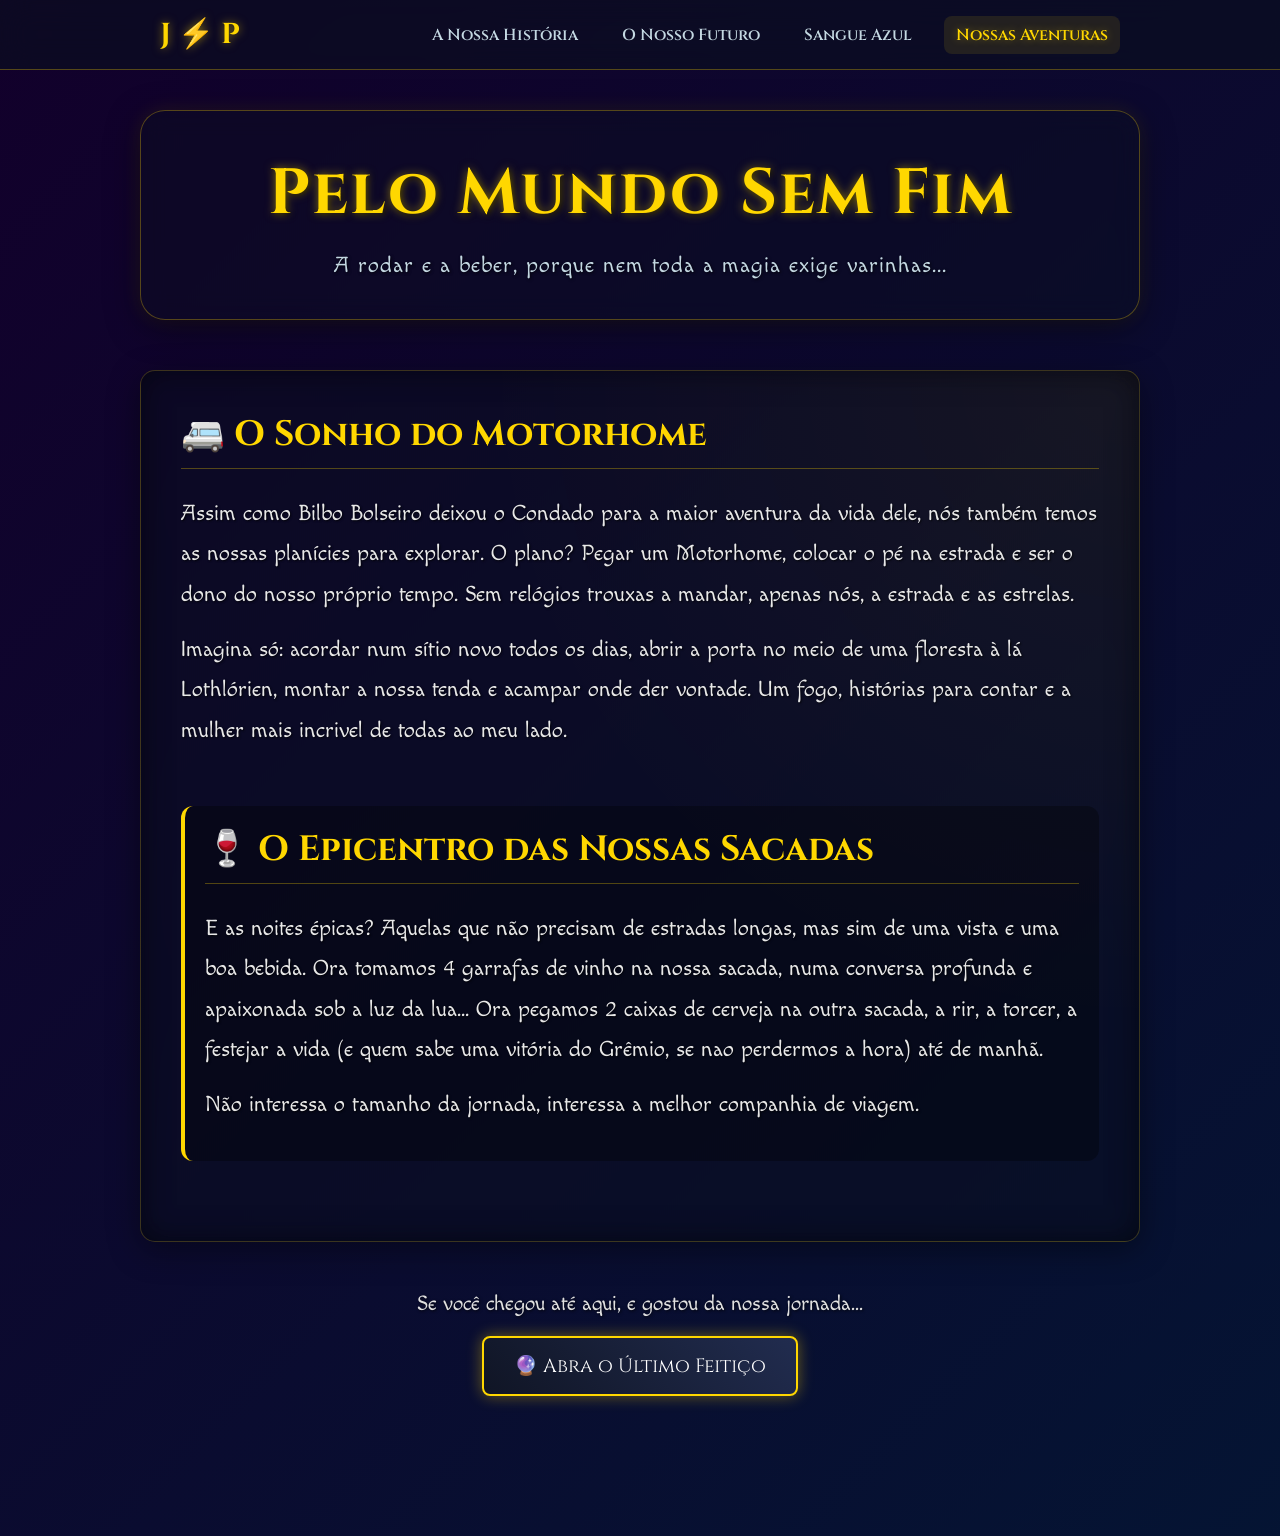
==== aventuras.html @ dc7553d9 "Add files via upload" ====
<!DOCTYPE html>
<html lang="pt-BR">

<head>
    <meta charset="UTF-8">
    <meta name="viewport" content="width=device-width, initial-scale=1.0">
    <title>Jungles & Patricia - Nossas Aventuras</title>
    <link rel="stylesheet" href="style.css">
    <link rel="icon"
        href="data:image/svg+xml,<svg xmlns=%22http://www.w3.org/2000/svg%22 viewBox=%220 0 100 100%22><text y=%22.9em%22 font-size=%2290%22>🚐</text></svg>">
</head>

<body>
    <div class="magic-bg"></div>

    <!-- Menu de Navegação -->
    <nav class="navbar">
        <div class="nav-container">
            <a href="index.html" class="nav-logo">J ⚡ P</a>
            <ul class="nav-links">
                <li><a href="index.html">A Nossa História</a></li>
                <li><a href="futuro.html">O Nosso Futuro</a></li>
                <li><a href="gremio.html">Sangue Azul</a></li>
                <li><a href="aventuras.html" class="active">Nossas Aventuras</a></li>
            </ul>
        </div>
    </nav>

    <div class="container">
        <header>
            <h1>Pelo Mundo Sem Fim</h1>
            <p class="subtitle">A rodar e a beber, porque nem toda a magia exige varinhas...</p>
        </header>

        <div class="content-display page-content">
            <div class="adventure-block">
                <h2 class="page-title">🚐 O Sonho do Motorhome</h2>
                <p>Assim como Bilbo Bolseiro deixou o Condado para a maior aventura da vida dele,
                    nós também temos as nossas planícies para explorar. O plano? Pegar um Motorhome,
                    colocar o pé na estrada e ser o dono do nosso próprio tempo. Sem relógios trouxas a
                    mandar, apenas nós, a estrada e as estrelas.
                </p>
                <p>Imagina só: acordar num sítio novo todos os dias, abrir a porta no meio de uma floresta
                    à lá Lothlórien, montar a nossa tenda e acampar onde der vontade. Um fogo, histórias
                    para contar e a mulher mais incrivel de todas ao meu lado.
                </p>
            </div>

            <div class="adventure-block dark-bg">
                <h2 class="page-title">🍷 O Epicentro das Nossas Sacadas</h2>
                <p>E as noites épicas? Aquelas que não precisam de estradas longas, mas sim de uma vista e
                    uma boa bebida. Ora tomamos 4 garrafas de vinho na nossa sacada, numa conversa profunda
                    e apaixonada sob a luz da lua... Ora pegamos 2 caixas de cerveja na outra sacada, a rir,
                    a torcer, a festejar a vida (e quem sabe uma vitória do Grêmio, se nao perdermos a hora) até de
                    manhã.
                </p>
                <p>Não interessa o tamanho da jornada, interessa a melhor companhia de viagem.
                </p>
            </div>
        </div>
        <!-- Botão Secreto Final -->
        <div class="secret-link-container">
            <p>Se você chegou até aqui, e gostou da nossa jornada...</p>
            <a href="surpresa.html" class="secret-btn">🔮 Abra o Último Feitiço</a>
        </div>
    </div>

    <script src="script.js"></script>
</body>

</html>
---- style.css ----
@import url('https://fonts.googleapis.com/css2?family=Cinzel:wght@600;700&family=Macondo&family=Poppins:wght@300;400;600&display=swap');

* {
    margin: 0;
    padding: 0;
    box-sizing: border-box;
    font-family: 'Poppins', sans-serif;
}

/* Efeito de Brilho do Cursor (Sparkle Trail) */
.sparkle-trail {
    position: fixed;
    pointer-events: none;
    z-index: 9999;
    border-radius: 50%;
    background-color: #fff;
    box-shadow: 0 0 8px 3px rgba(255, 215, 0, 0.8), 0 0 12px 6px rgba(255, 255, 255, 0.5);
    animation: sparkleFade 0.7s ease-out forwards;
}

@keyframes sparkleFade {
    0% {
        transform: scale(1) translate(0, 0) rotate(0deg);
        opacity: 1;
    }

    100% {
        transform: scale(0) translate(calc(var(--tx, 10px)), calc(var(--ty, 20px))) rotate(180deg);
        opacity: 0;
    }
}

body {
    /* Fundo místico, céu estrelado inspirado em HP e LOTR */
    background: linear-gradient(-45deg, #090a0f, #1b2735, #001b36, #12002b);
    background-size: 400% 400%;
    animation: gradientBG 20s ease infinite;
    color: #e0e0e0;
    min-height: 100vh;
    display: flex;
    flex-direction: column;
    align-items: center;
    overflow-x: hidden;
    position: relative;
}

body.gremio-theme {
    background: linear-gradient(-45deg, #0d1b2a, #002244, #000000, #4169e1);
    background-size: 400% 400%;
    animation: gradientBG 15s ease infinite;
}

@keyframes gradientBG {
    0% {
        background-position: 0% 50%;
    }

    50% {
        background-position: 100% 50%;
    }

    100% {
        background-position: 0% 50%;
    }
}

.magic-bg {
    position: fixed;
    top: 0;
    left: 0;
    right: 0;
    bottom: 0;
    pointer-events: none;
    z-index: 0;
}

/* NAVEGAÇÃO */
.navbar {
    width: 100%;
    background: rgba(10, 15, 30, 0.6);
    backdrop-filter: blur(15px);
    border-bottom: 1px solid rgba(255, 215, 0, 0.3);
    position: sticky;
    top: 0;
    z-index: 100;
}

.nav-container {
    max-width: 1000px;
    margin: 0 auto;
    padding: 15px 20px;
    display: flex;
    justify-content: space-between;
    align-items: center;
}

.nav-logo {
    font-family: 'Cinzel', serif;
    font-size: 1.8rem;
    color: #ffd700;
    text-decoration: none;
    text-shadow: 0 0 10px rgba(255, 215, 0, 0.5);
    font-weight: bold;
}

.nav-links {
    list-style: none;
    display: flex;
    gap: 20px;
}

.nav-links li a {
    color: #c4d8e2;
    text-decoration: none;
    font-size: 1rem;
    font-family: 'Cinzel', serif;
    font-weight: 600;
    transition: all 0.3s;
    padding: 8px 12px;
    border-radius: 8px;
}

.nav-links li a:hover,
.nav-links li a.active {
    color: #ffd700;
    background: rgba(255, 215, 0, 0.1);
    text-shadow: 0 0 8px rgba(255, 215, 0, 0.4);
}

.container {
    max-width: 1000px;
    width: 90%;
    margin: 40px auto;
    z-index: 1;
    position: relative;
    padding-bottom: 50px;
}

/* Glassmorphism Header */
header {
    text-align: center;
    margin-bottom: 50px;
    padding: 40px;
    background: rgba(10, 15, 30, 0.4);
    backdrop-filter: blur(12px);
    border-radius: 25px;
    border: 1px solid rgba(255, 215, 0, 0.3);
    box-shadow: 0 8px 32px rgba(0, 0, 0, 0.5), 0 0 20px rgba(255, 215, 0, 0.1);
    transition: transform 0.3s ease;
}

header:hover {
    transform: translateY(-5px);
    box-shadow: 0 12px 40px rgba(0, 0, 0, 0.6), 0 0 30px rgba(255, 215, 0, 0.2);
}

h1 {
    font-family: 'Cinzel', serif;
    font-size: 4rem;
    color: #ffd700;
    text-shadow: 0 0 10px rgba(255, 215, 0, 0.5), 2px 2px 4px rgba(0, 0, 0, 0.8);
    margin-bottom: 15px;
    letter-spacing: 2px;
}

h1.gremio-title {
    color: #5bc0de;
    text-shadow: 0 0 10px rgba(0, 150, 255, 0.5), 2px 2px 4px rgba(0, 0, 0, 0.8);
}

.subtitle {
    font-family: 'Macondo', cursive;
    font-size: 1.4rem;
    color: #c4d8e2;
    font-weight: 400;
    letter-spacing: 1px;
    text-shadow: 1px 1px 3px rgba(0, 0, 0, 0.8);
}

.subtitle.gremio-sub {
    color: #ffffff;
}

/* Contador de Tempo */
.counter-box {
    display: flex;
    justify-content: center;
    gap: 20px;
    margin-top: 30px;
    margin-bottom: 15px;
    flex-wrap: wrap;
}

.time-box {
    background: rgba(20, 30, 50, 0.6);
    padding: 20px 25px;
    border-radius: 12px;
    box-shadow: inset 0 0 10px rgba(0, 0, 0, 0.5), 0 4px 15px rgba(0, 0, 0, 0.4);
    text-align: center;
    min-width: 110px;
    backdrop-filter: blur(8px);
    border: 1px solid rgba(255, 215, 0, 0.4);
    transition: all 0.3s ease;
}

.time-box:hover {
    transform: scale(1.05);
    background: rgba(30, 45, 75, 0.7);
    border-color: #ffd700;
    box-shadow: 0 0 15px rgba(255, 215, 0, 0.4);
}

.time-box span {
    display: block;
    font-family: 'Cinzel', serif;
    font-size: 2.8rem;
    font-weight: 700;
    color: #ffd700;
    line-height: 1.1;
    text-shadow: 0 0 8px rgba(255, 215, 0, 0.4);
}

.time-box p {
    font-size: 0.9rem;
    text-transform: uppercase;
    color: #a0b0c0;
    font-weight: 600;
    margin-top: 5px;
    letter-spacing: 2px;
}

.desde-text {
    font-size: 0.95rem;
    color: #8c9fab;
    font-style: italic;
    opacity: 0.8;
}

/* Imagens Fantasy Adicionais */
.fantasy-images {
    display: flex;
    justify-content: center;
    gap: 30px;
    margin-bottom: 40px;
    flex-wrap: wrap;
    /* Para suportar até 5 imagens ou mais lindamente */
    max-width: 900px;
    margin-left: auto;
    margin-right: auto;
}

.fantasy-img {
    width: 140px;
    height: 140px;
    object-fit: cover;
    border-radius: 50%;
    border: 3px solid #ffd700;
    box-shadow: 0 0 20px rgba(255, 215, 0, 0.4), inset 0 0 10px rgba(0, 0, 0, 0.5);
    animation: floatImg 6s ease-in-out infinite;
    transition: transform 0.3s ease, box-shadow 0.3s ease;
}

.fantasy-img:hover {
    transform: scale(1.1) translateY(-10px);
    box-shadow: 0 0 30px rgba(255, 215, 0, 0.8);
}

.fantasy-img:nth-child(1) {
    animation-delay: 0s;
}

.fantasy-img:nth-child(2) {
    animation-delay: 1.5s;
}

.fantasy-img:nth-child(3) {
    animation-delay: 3s;
}

.fantasy-img:nth-child(4) {
    animation-delay: 4.5s;
}

.fantasy-img:nth-child(5) {
    animation-delay: 2s;
}

.fantasy-img:nth-child(2) {
    animation-delay: 3s;
}

@keyframes floatImg {

    0%,
    100% {
        transform: translateY(0);
    }

    50% {
        transform: translateY(-15px);
    }
}

/* Secao de Historias */
.story-section {
    display: grid;
    grid-template-columns: 1fr 2fr;
    gap: 30px;
    margin-bottom: 50px;
}

.buttons-container {
    display: flex;
    flex-direction: column;
    gap: 15px;
}

.story-btn {
    padding: 20px;
    border: none;
    border-radius: 12px;
    background: rgba(15, 25, 45, 0.5);
    backdrop-filter: blur(10px);
    font-family: 'Cinzel', serif;
    font-size: 1.1rem;
    font-weight: 600;
    color: #d0d0d0;
    cursor: pointer;
    transition: all 0.4s cubic-bezier(0.175, 0.885, 0.32, 1.275);
    border: 1px solid rgba(255, 255, 255, 0.1);
    text-align: left;
    display: flex;
    align-items: center;
    gap: 15px;
    position: relative;
    overflow: hidden;
}

.story-btn .icon {
    font-size: 1.5rem;
}

.story-btn::before {
    content: '';
    position: absolute;
    top: 0;
    left: -100%;
    width: 100%;
    height: 100%;
    background: linear-gradient(90deg, transparent, rgba(255, 215, 0, 0.2), transparent);
    transition: all 0.5s ease;
}

.story-btn:hover::before {
    left: 100%;
}

.story-btn:hover {
    background: rgba(25, 40, 70, 0.6);
    transform: translateX(5px);
    border-color: rgba(255, 215, 0, 0.3);
    color: #fff;
}

.story-btn.active {
    background: rgba(25, 35, 60, 0.8);
    box-shadow: 0 8px 25px rgba(0, 0, 0, 0.4), 0 0 15px rgba(255, 215, 0, 0.2);
    border-left: 5px solid #ffd700;
    border-right: 1px solid rgba(255, 215, 0, 0.4);
    border-top: 1px solid rgba(255, 215, 0, 0.4);
    border-bottom: 1px solid rgba(255, 215, 0, 0.4);
    color: #ffd700;
    transform: translateX(10px);
}

.content-display {
    background: rgba(10, 15, 30, 0.5);
    backdrop-filter: blur(12px);
    border-radius: 15px;
    padding: 40px;
    border: 1px solid rgba(255, 215, 0, 0.2);
    box-shadow: inset 0 0 30px rgba(0, 0, 0, 0.5), 0 8px 32px rgba(0, 0, 0, 0.4);
    display: flex;
    flex-direction: column;
    justify-content: center;
    position: relative;
    min-height: 300px;
    background-image: radial-gradient(circle at top right, rgba(255, 215, 0, 0.05), transparent 50%);
}

.content-display p {
    font-family: 'Macondo', cursive;
    font-size: 1.4rem;
    line-height: 1.8;
    color: #e8e8e8;
    text-shadow: 1px 1px 2px rgba(0, 0, 0, 0.8);
    margin-bottom: 15px;
}

.content-display.page-content {
    justify-content: flex-start;
}

.page-title {
    font-family: 'Cinzel', serif;
    font-size: 2.2rem;
    color: #ffd700;
    margin-bottom: 25px;
    border-bottom: 1px solid rgba(255, 215, 0, 0.3);
    padding-bottom: 10px;
}

.page-title.gremio-icon {
    color: #5bc0de;
    border-color: #5bc0de;
}

.adventure-block {
    margin-bottom: 40px;
}

.dark-bg {
    background: rgba(0, 0, 0, 0.3);
    padding: 20px;
    border-radius: 12px;
    border-left: 4px solid #ffd700;
}

.gremio-quote {
    background: rgba(0, 0, 0, 0.4);
    padding: 20px;
    border-left: 5px solid #5bc0de;
    margin: 30px 0;
    font-style: italic;
    border-radius: 8px;
}

.gremio-quote p {
    color: #87cefa;
    font-size: 1.5rem;
}

.fade-in {
    animation: fadeIn 0.8s ease forwards;
}

@keyframes fadeIn {
    from {
        opacity: 0;
        transform: translateY(10px);
        filter: blur(3px);
    }

    to {
        opacity: 1;
        transform: translateY(0);
        filter: blur(0);
    }
}

/* ============================================================== 
                   PERGAMINHOS INTERATIVOS
   ============================================================== */
.scroll-section {
    text-align: center;
    padding: 50px 40px;
    background: rgba(10, 15, 30, 0.4);
    border-radius: 20px;
    backdrop-filter: blur(12px);
    border: 1px solid rgba(255, 215, 0, 0.3);
    box-shadow: 0 8px 32px rgba(0, 0, 0, 0.5);
    margin-top: 20px;
}

.scroll-section h2 {
    font-family: 'Cinzel', serif;
    font-size: 2.8rem;
    color: #ffd700;
    margin-bottom: 10px;
    text-shadow: 0 0 10px rgba(255, 215, 0, 0.3);
    letter-spacing: 2px;
}

.scroll-instruction {
    font-family: 'Poppins', sans-serif;
    color: #a0b0c0;
    margin-bottom: 40px;
}

.scroll-container {
    display: flex;
    justify-content: center;
    gap: 30px;
    flex-wrap: wrap;
}

.scroll-item {
    width: 250px;
    cursor: pointer;
    perspective: 1000px;
    transition: transform 0.3s ease;
    position: relative;
    display: flex;
    flex-direction: column;
    align-items: center;
}

.scroll-item:hover {
    transform: translateY(-5px);
}

/* Estrutura do Pergaminho */
.scroll-top,
.scroll-bottom {
    width: 60%;
    height: 15px;
    background: linear-gradient(90deg, #8B5A2B, #D2B48C, #8B5A2B);
    border-radius: 10px;
    border: 1px solid #5C3A21;
    z-index: 2;
    box-shadow: 0 2px 5px rgba(0, 0, 0, 0.5);
    transition: all 0.8s ease;
}

.scroll-paper {
    background: #e8dcc4;
    background-image: url('data:image/svg+xml;utf8,<svg xmlns="http://www.w3.org/2000/svg" width="100%" height="100%"><filter id="noise"><feTurbulence type="fractalNoise" baseFrequency="0.05" numOctaves="3" stitchTiles="stitch"/></filter><rect width="100%" height="100%" filter="url(%23noise)" opacity="0.1"/></svg>');
    width: 100%;
    height: 0px;
    /* Escondido inicialmente */
    overflow: hidden;
    position: relative;
    box-shadow: inset 0 0 20px rgba(139, 69, 19, 0.4), 0 5px 15px rgba(0, 0, 0, 0.5);
    transition: height 0.8s cubic-bezier(0.25, 1, 0.5, 1);
    border-left: 2px solid #c2b291;
    border-right: 2px solid #c2b291;
    z-index: 1;
}

.scroll-content {
    padding: 25px;
    opacity: 0;
    transform: translateY(-10px);
    transition: opacity 0.5s ease 0.3s, transform 0.5s ease 0.3s;
}

.scroll-seal {
    position: absolute;
    top: 50%;
    left: 50%;
    transform: translate(-50%, -50%);
    width: 60px;
    height: 60px;
    background: #8B0000;
    border-radius: 50%;
    border: 2px solid #5C0000;
    box-shadow: inset 0 0 10px rgba(0, 0, 0, 0.5), 0 2px 5px rgba(0, 0, 0, 0.5);
    font-family: 'Cinzel', serif;
    font-size: 0.8rem;
    color: #ffd700;
    display: flex;
    justify-content: center;
    align-items: center;
    font-weight: bold;
    text-shadow: 0 0 3px #000;
    z-index: 3;
    transition: opacity 0.3s ease;
}

/* Estado Aberto (Adicionado via JS) */
.scroll-item.open .scroll-top {
    width: 105%;
}

.scroll-item.open .scroll-bottom {
    width: 105%;
}

.scroll-item.open .scroll-paper {
    height: 280px;
}

/* Altura max do pergaminho */
.scroll-item.open .scroll-content {
    opacity: 1;
    transform: translateY(0);
}

.scroll-item.open .scroll-seal {
    opacity: 0;
    pointer-events: none;
}

/* Textos dentro do pergaminho */
.scroll-paper .quote {
    font-family: 'Macondo', cursive;
    font-size: 1.2rem;
    color: #4a3b2c;
    text-shadow: none;
    line-height: 1.5;
    position: relative;
    padding: 0 10px;
}

.scroll-paper .quote::before {
    content: '❝';
    font-size: 2rem;
    color: rgba(139, 90, 43, 0.3);
    position: absolute;
    top: -10px;
    left: -10px;
}

.scroll-paper .author {
    font-family: 'Poppins', sans-serif;
    font-size: 0.85rem;
    color: #705842;
    text-align: right;
    margin-top: 15px;
    font-style: italic;
    font-weight: 600;
}

/* ============================================================== 
                   BOTÃO SURPRESA FINAL
   ============================================================== */
.secret-link-container {
    padding: 50px 0;
    text-align: center;
}

.secret-link-container p {
    font-family: 'Macondo', cursive;
    font-size: 1.3rem;
    color: #e0e0e0;
    margin-bottom: 20px;
    text-shadow: 1px 1px 3px rgba(0, 0, 0, 0.8);
}

.secret-btn {
    display: inline-block;
    padding: 15px 30px;
    font-family: 'Cinzel', serif;
    font-size: 1.2rem;
    color: #fff;
    background: linear-gradient(45deg, #101525, #212c4f);
    border: 2px solid #ffd700;
    border-radius: 8px;
    text-decoration: none;
    box-shadow: 0 0 15px rgba(255, 215, 0, 0.4);
    transition: all 0.3s;
}

.secret-btn:hover {
    transform: scale(1.05);
    box-shadow: 0 0 25px rgba(255, 215, 0, 0.7);
    background: linear-gradient(45deg, #212c4f, #334479);
}



/* Floating Magic Icons */
.floating-magic {
    position: absolute;
    color: rgba(255, 215, 0, 0.6);
    filter: drop-shadow(0 0 5px rgba(255, 215, 0, 0.5));
    animation: floatUp linear forwards;
    z-index: 0;
    user-select: none;
    pointer-events: none;
}

@keyframes floatUp {
    0% {
        transform: translateY(100vh) scale(0) rotate(0deg);
        opacity: 0;
    }

    10% {
        opacity: 1;
    }

    90% {
        opacity: 1;
    }

    100% {
        transform: translateY(-100px) scale(1.5) rotate(360deg);
        opacity: 0;
    }
}

/* Responsividade */
@media (max-width: 850px) {
    .story-section {
        grid-template-columns: 1fr;
    }

    .story-btn.active {
        transform: translateX(0) scale(1.02);
    }

    h1 {
        font-size: 3rem;
    }

    .time-box span {
        font-size: 2.2rem;
    }

    .nav-links {
        flex-wrap: wrap;
        justify-content: center;
        gap: 10px;
    }

    .nav-container {
        flex-direction: column;
        gap: 15px;
    }

    .scroll-item.open .scroll-paper {
        height: 260px;
    }
}

@media (max-width: 480px) {
    .counter-box {
        gap: 10px;
    }

    .time-box {
        padding: 15px 10px;
        min-width: 75px;
    }

    .time-box span {
        font-size: 1.8rem;
    }

    h1 {
        font-size: 2.3rem;
    }

    .content-display p {
        font-size: 1.1rem;
    }

    .scroll-section h2 {
        font-size: 2.2rem;
    }
}
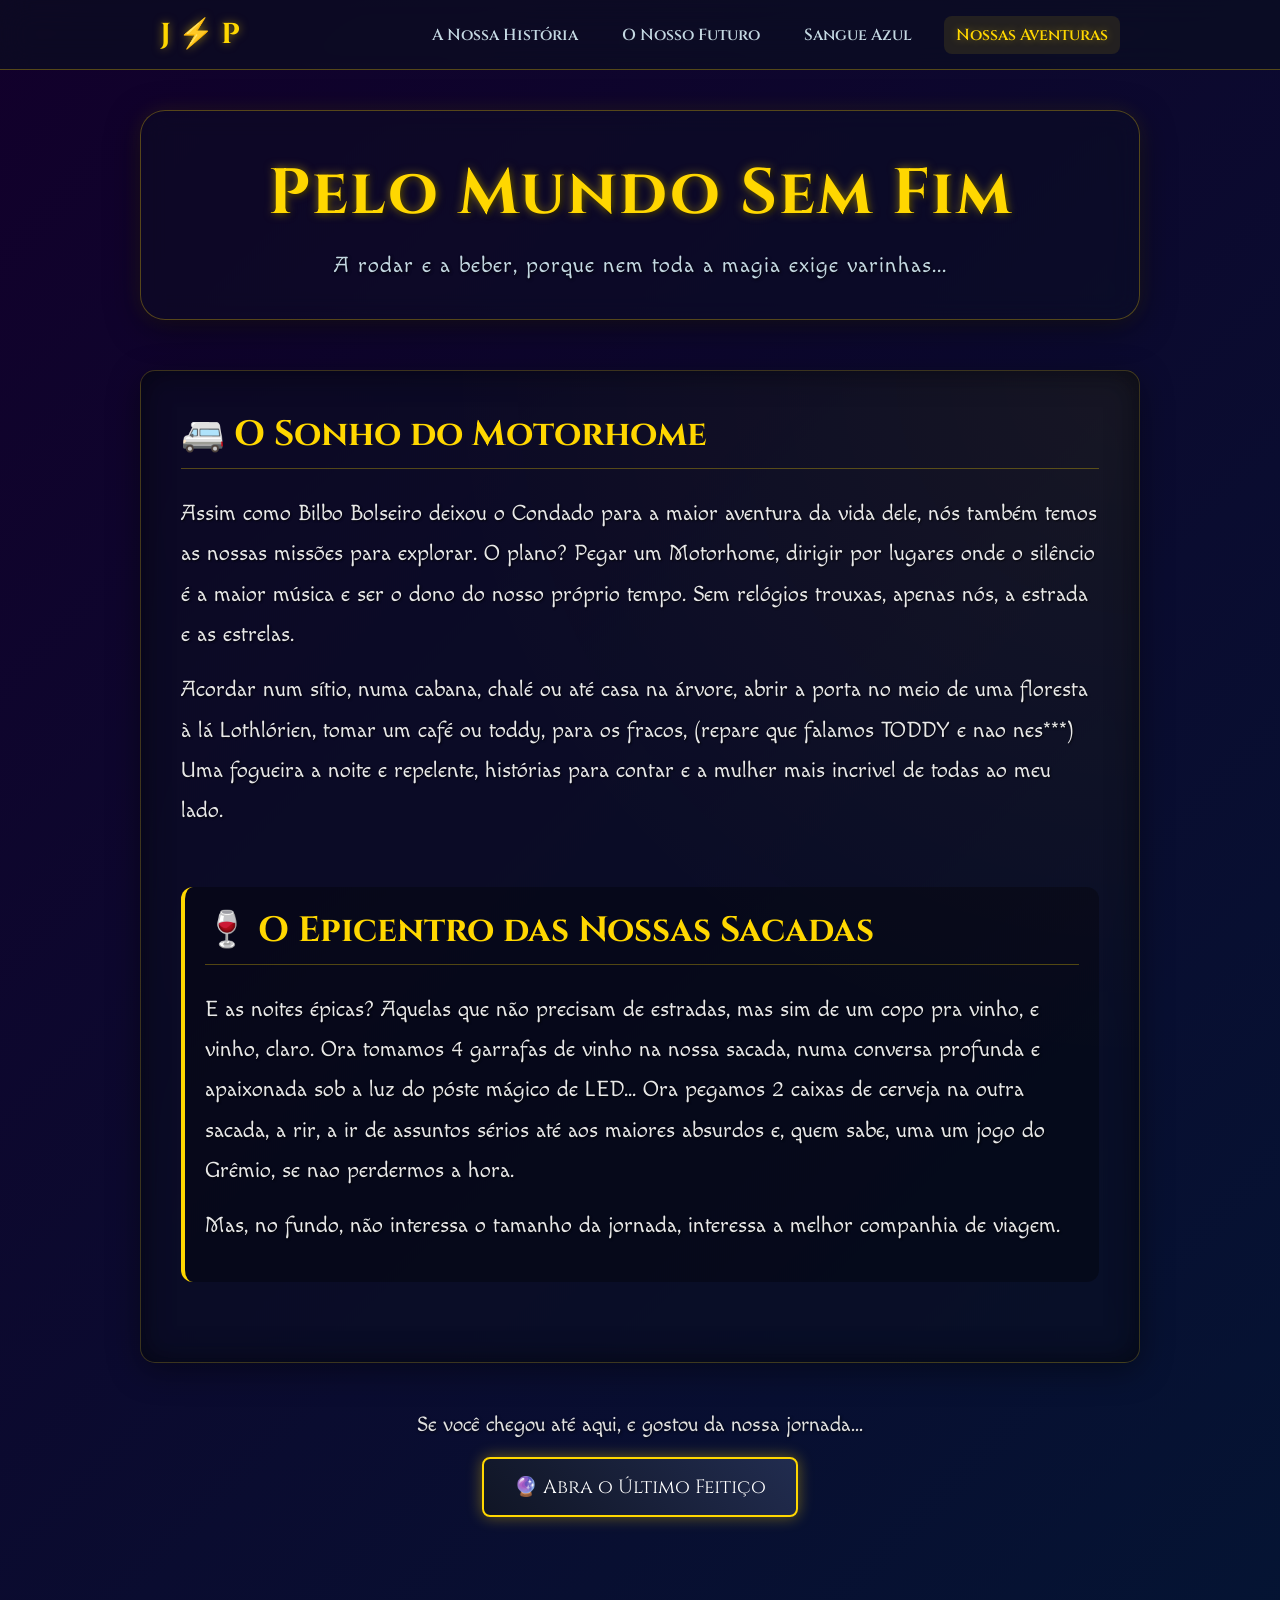
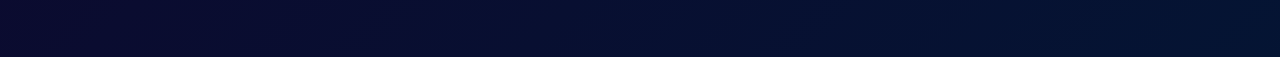
==== commit a3a2b0db: "commit final" ====
--- a/aventuras.html
+++ b/aventuras.html
@@ -4,7 +4,7 @@
 <head>
     <meta charset="UTF-8">
     <meta name="viewport" content="width=device-width, initial-scale=1.0">
-    <title>Jungles & Patricia - Nossas Aventuras</title>
+    <title>Patricia & Jungles - Nossas Aventuras</title>
     <link rel="stylesheet" href="style.css">
     <link rel="icon"
         href="data:image/svg+xml,<svg xmlns=%22http://www.w3.org/2000/svg%22 viewBox=%220 0 100 100%22><text y=%22.9em%22 font-size=%2290%22>🚐</text></svg>">
@@ -36,25 +36,24 @@
             <div class="adventure-block">
                 <h2 class="page-title">🚐 O Sonho do Motorhome</h2>
                 <p>Assim como Bilbo Bolseiro deixou o Condado para a maior aventura da vida dele,
-                    nós também temos as nossas planícies para explorar. O plano? Pegar um Motorhome,
-                    colocar o pé na estrada e ser o dono do nosso próprio tempo. Sem relógios trouxas a
-                    mandar, apenas nós, a estrada e as estrelas.
+                    nós também temos as nossas missões para explorar. O plano? Pegar um Motorhome,
+                    dirigir por lugares onde o silêncio é a maior música e ser o dono do nosso próprio tempo. Sem relógios trouxas, 
+                    apenas nós, a estrada e as estrelas.
                 </p>
-                <p>Imagina só: acordar num sítio novo todos os dias, abrir a porta no meio de uma floresta
-                    à lá Lothlórien, montar a nossa tenda e acampar onde der vontade. Um fogo, histórias
-                    para contar e a mulher mais incrivel de todas ao meu lado.
+                <p>Acordar num sítio, numa cabana, chalé ou até casa na árvore, abrir a porta no meio de uma floresta
+                    à lá Lothlórien, tomar um café ou toddy, para os fracos, (repare que falamos TODDY e nao nes***)
+                    Uma fogueira a noite e repelente, histórias para contar e a mulher mais incrivel de todas ao meu lado.
                 </p>
             </div>
 
             <div class="adventure-block dark-bg">
                 <h2 class="page-title">🍷 O Epicentro das Nossas Sacadas</h2>
-                <p>E as noites épicas? Aquelas que não precisam de estradas longas, mas sim de uma vista e
-                    uma boa bebida. Ora tomamos 4 garrafas de vinho na nossa sacada, numa conversa profunda
-                    e apaixonada sob a luz da lua... Ora pegamos 2 caixas de cerveja na outra sacada, a rir,
-                    a torcer, a festejar a vida (e quem sabe uma vitória do Grêmio, se nao perdermos a hora) até de
-                    manhã.
+                <p>E as noites épicas? Aquelas que não precisam de estradas, mas sim de um copo pra vinho, e vinho, claro.
+                    Ora tomamos 4 garrafas de vinho na nossa sacada, numa conversa profunda
+                    e apaixonada sob a luz do póste mágico de LED... Ora pegamos 2 caixas de cerveja na outra sacada, a rir,
+                    a ir de assuntos sérios até aos maiores absurdos e, quem sabe, uma um jogo do Grêmio, se nao perdermos a hora.
                 </p>
-                <p>Não interessa o tamanho da jornada, interessa a melhor companhia de viagem.
+                <p>Mas, no fundo, não interessa o tamanho da jornada, interessa a melhor companhia de viagem.
                 </p>
             </div>
         </div>
